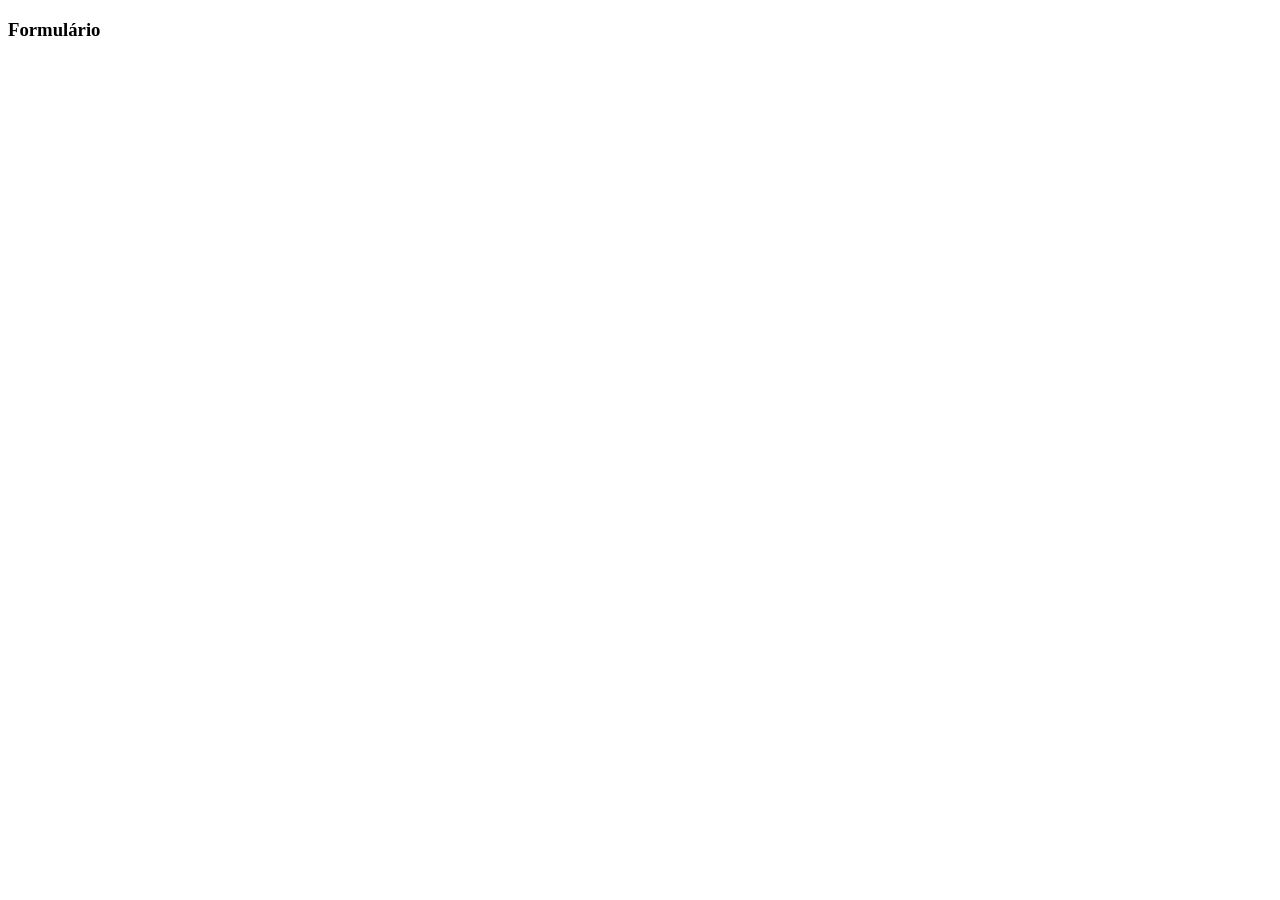
==== paginas/formulario.html @ 861652f7 "formulario criado" ====
<!DOCTYPE html>
<html lang="pt-br">
<head>
    <meta charset="UTF-8">
    <meta name="viewport" content="width=device-width, initial-scale=1.0">
    <title>Projeto WEB HTML/CSS</title>
</head>
<body>
    <div id="div-form">
        <h3>Formulário</h3>

    </div>
    
</body>
</html>
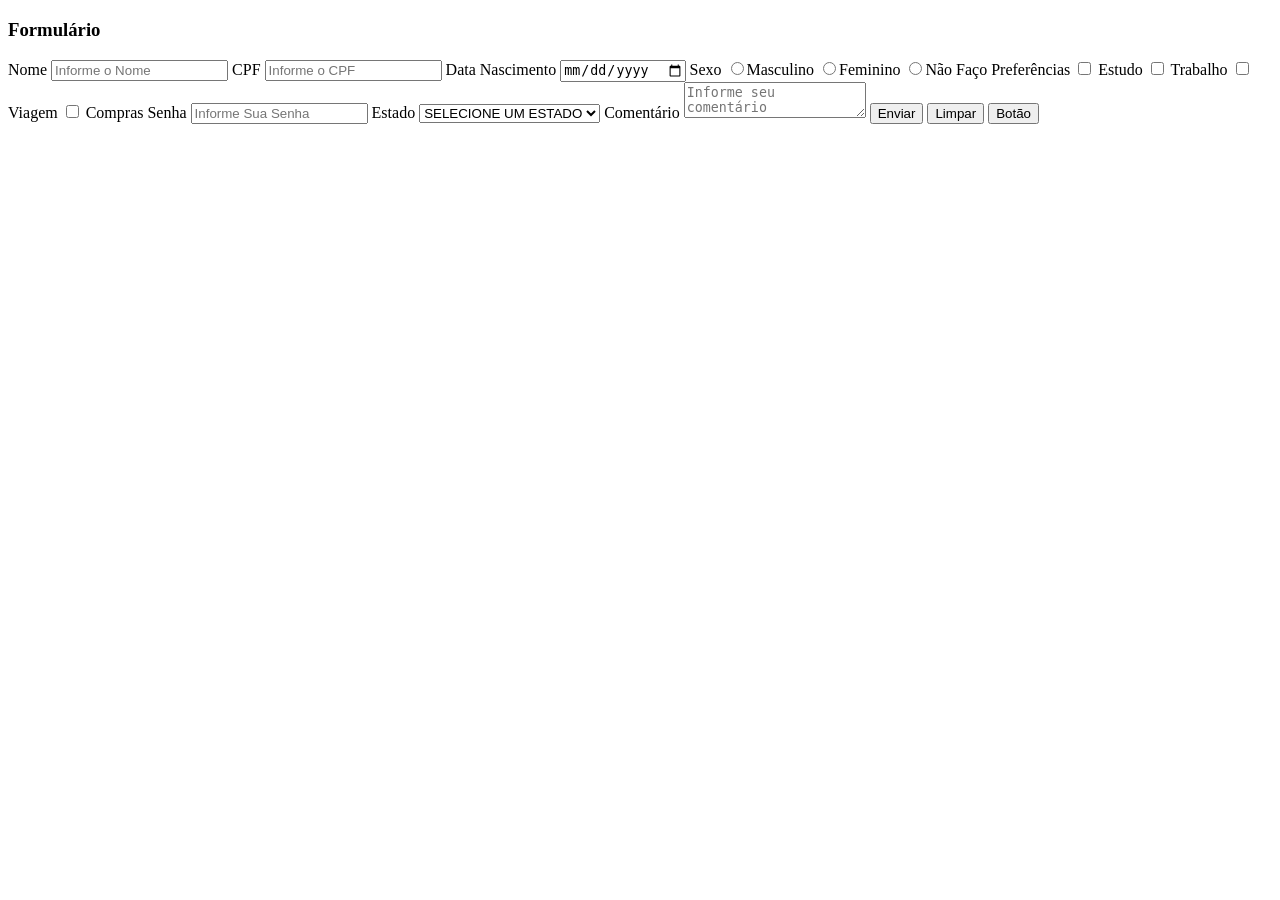
==== commit 1ed16d05: "css formulario criado" ====
--- a/paginas/formulario.html
+++ b/paginas/formulario.html
@@ -4,11 +4,63 @@
     <meta charset="UTF-8">
     <meta name="viewport" content="width=device-width, initial-scale=1.0">
     <title>Projeto WEB HTML/CSS</title>
+
+    <link rel="stylesheet" href="../css/style_formulario.css">
 </head>
 <body>
     <div id="div-form">
         <h3>Formulário</h3>
 
+        <form name="form" id="form" method="get" action="">
+            <label for="nome">Nome</label>
+            <input type="text" name="nome" id="nome" class="input-vlr01" maxlength="5" required placeholder="Informe o Nome">
+
+            <label for="cpf">CPF</label>
+            <input type="number" name="cpf" id="cpf" class="input-vlr02" maxlength="14" required placeholder="Informe o CPF">
+
+            <label for="datanascimento">Data Nascimento</label>
+            <input type="date" name="datanascimento" id="datanascimento" class="input-vlr02" required placeholder="Informe a Data de Nascimento">
+
+            <label for="sexo"> Sexo</label>
+            <input type="radio" name="sexo" id="sexoM" class="input-op" value="M">Masculino
+            <input type="radio" name="sexo" id="sexoF" class="input-op" value="F">Feminino
+            <input type="radio" name="sexo" id="sexoN" class="input-op" value="N">Não Faço
+
+            <label for="preferencias">Preferências</label>
+            <input type="checkbox" name="estudo" id="estudo" class="input-op" value="estudo"> Estudo
+            <input type="checkbox" name="trabalho" id="trabalho" class="input-op" value="trabalho"> Trabalho
+            <input type="checkbox" name="viagem" id="viagem" class="input-op" value="viagem"> Viagem
+            <input type="checkbox" name="compras" id="compras" class="input-op" value="compras"> Compras
+
+            <label for="senha">Senha</label>
+            <input type="password" name="senha" id="senha" class="input-vlr02" maxlength="6" required placeholder="Informe Sua Senha" >
+
+            <label for="estudo">Estado</label>
+            <select name="estado" id="estado" class="input-vlr02" required>
+                <option >SELECIONE UM ESTADO</option>
+                <option value="Al">ALagoas</option>
+                <option value="Ba">Bahia</option>
+                <option value="Ce">Ceará</option>
+                <option value="Ma">Maranhão</option>
+                <option value="Pb">Paraíba</option>
+                <option value="Pe">Pernambuco</option>
+                <option value="Pi">Piauí</option>
+                <option value="RN">Rio Grande do Norte</option>
+                <option value="Se">Sergipe</option>
+
+            </select>
+
+            <label for="comentario">Comentário</label>
+            <textarea name="comentario" id="comentario" placeholder="Informe seu comentário" required ></textarea>
+
+            <button type="submit" id="btn-enviar">Enviar</button>
+            <button type="reset" id="btn-limpar">Limpar</button>
+            <button id="btn">Botão</button>
+
+
+
+        </form>
+
     </div>
     
 </body>
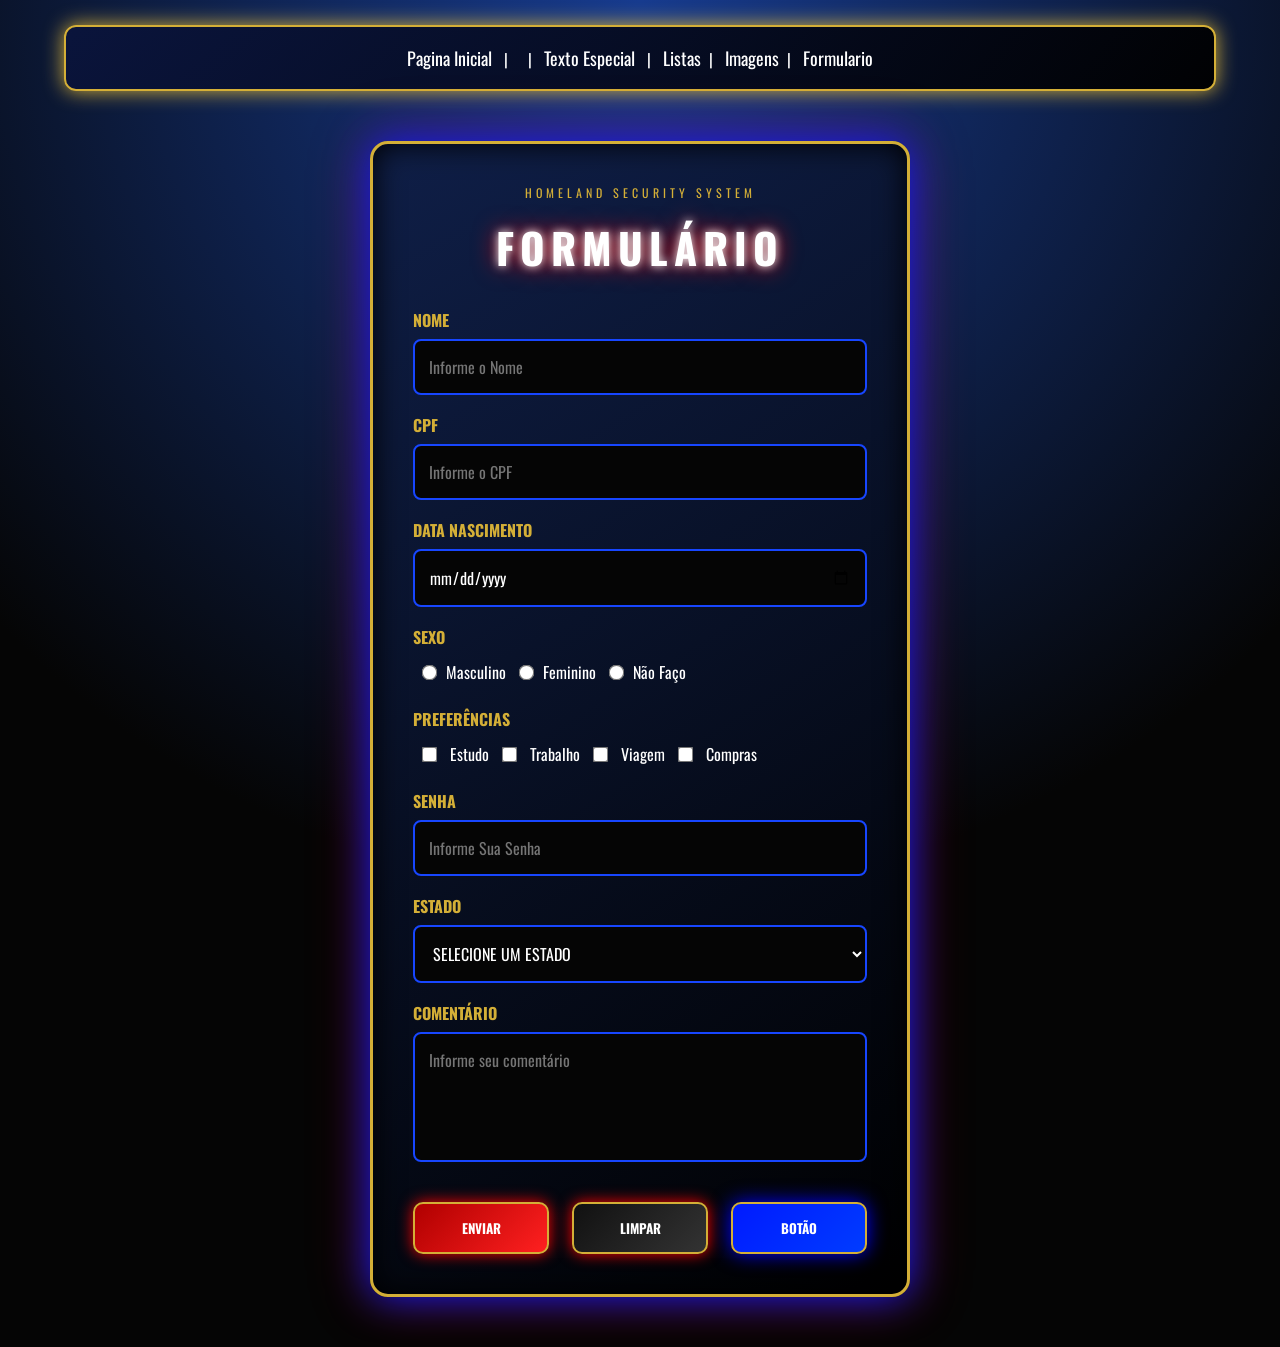
==== commit 9d4a3eed: "." ====
--- a/paginas/formulario.html
+++ b/paginas/formulario.html
@@ -6,8 +6,23 @@
     <title>Projeto WEB HTML/CSS</title>
 
     <link rel="stylesheet" href="../css/style_formulario.css">
+
+    <link rel="shortcut icon" href="../imagens/" type="image/x-icon">
 </head>
 <body>
+    <div id="links">
+        <a href="../index.html">Pagina Inicial</a> |
+
+        <a href="texto.html"></a> |
+
+        <a href="outros/texto_especial.html">Texto Especial</a> |
+
+        <a href="listas.html">Listas</a>|
+
+        <a href="imagen.html">Imagens</a>|
+
+        <a href="formulario.html">Formulario</a>
+    </div>
     <div id="div-form">
         <h3>Formulário</h3>
 
@@ -53,9 +68,15 @@
             <label for="comentario">Comentário</label>
             <textarea name="comentario" id="comentario" placeholder="Informe seu comentário" required ></textarea>
 
-            <button type="submit" id="btn-enviar">Enviar</button>
-            <button type="reset" id="btn-limpar">Limpar</button>
-            <button id="btn">Botão</button>
+            <div id="div-btns">
+                <button type="submit" id="btn-enviar">Enviar</button>
+                <button type="reset" id="btn-limpar">Limpar</button>
+                <button id="btn">Botão</button>
+
+
+            </div>
+
+            
 
 
 
--- a/css/style_formulario.css
+++ b/css/style_formulario.css
@@ -0,0 +1,749 @@
+/*
+#div-form{
+    width: 500px;
+    min-height: 600px;
+    margin: 20px auto;
+    padding: 20px;
+    background-color: rgb(163, 97, 224);
+    border-radius: 8px;
+    font-family: 'Courier New', Courier, monospace;
+}
+h3{
+    text-align: center;
+    text-transform: uppercase;
+    letter-spacing: 5px;
+}
+#form{
+    background-color: rgb(138, 16, 199);
+    padding: 10px;
+}
+
+label{
+    display: block;
+    margin: 10px 0px;
+    text-transform: uppercase;
+    letter-spacing: 5px;
+    font-size: 1.5em;
+}
+
+.input-vlr01{
+    width: 400px;
+}
+
+.input-vlr01, .input-vlr02{
+    height: 40px;
+    padding: 8px;
+    font-size: 1.2em;
+}
+
+.input-vlr02{
+    width: 250px;
+}
+
+input[type="radio"], input[type="checkbox"]{
+    width: 25px;
+    height: 25px;
+    cursor: pointer;
+}
+
+textarea{
+    width: 400px;
+    height: 100px;
+    padding: 20px;
+    resize: none;
+}
+
+#div-btns{
+    border: solid 5px rgb(234, 134, 243);
+    margin: 20px 0px;
+
+}
+
+button{
+    width: 140px;
+    height: 30px;
+   cursor: pointer;
+}
+*/
+/* =====================================================
+   CAPITÃO PÁTRIA - HERO STYLE
+   The Boys / Super Hero / Premium UI
+   ===================================================== */
+
+
+   @import url('https://fonts.googleapis.com/css2?family=Oswald:wght@500;700&display=swap');
+
+
+   *{
+   
+       margin:0;
+       padding:0;
+       box-sizing:border-box;
+   
+       font-family:'Oswald', Arial, sans-serif;
+   
+   }
+   
+   
+   
+   body{
+   
+   
+       min-height:100vh;
+   
+   
+       background:
+   
+   
+       radial-gradient(
+           circle at top,
+           #173b8f,
+           #050505 60%
+       );
+   
+   
+   
+       color:white;
+   
+   
+   
+       overflow-x:hidden;
+   
+   
+   }
+   
+   
+   
+   /* =========================
+      MENU SUPER HERO
+      ========================= */
+   
+   
+   #links{
+   
+   
+       width:90%;
+   
+   
+       margin:25px auto;
+   
+   
+   
+       padding:18px;
+   
+   
+   
+       background:
+   
+   
+       linear-gradient(
+           135deg,
+           rgba(10,20,60,.95),
+           rgba(0,0,0,.95)
+       );
+   
+   
+   
+       border:
+   
+   
+       2px solid #d4af37;
+   
+   
+   
+       border-radius:12px;
+   
+   
+   
+       text-align:center;
+   
+   
+   
+       box-shadow:
+   
+   
+       0 0 20px #d4af37;
+   
+   
+   
+   }
+   
+   
+   
+   #links a{
+   
+   
+       color:#ffffff;
+   
+   
+   
+       text-decoration:none;
+   
+   
+   
+       font-size:18px;
+   
+   
+   
+       margin:8px;
+   
+   
+   
+       transition:.3s;
+   
+   
+   
+   }
+   
+   
+   
+   #links a:hover{
+   
+   
+       color:#ff2020;
+   
+   
+   
+       text-shadow:
+   
+   
+       0 0 15px red;
+   
+   
+   
+   }
+   
+   
+   
+   /* =========================
+      PAINEL PRINCIPAL
+      ========================= */
+   
+   
+   #div-form{
+   
+   
+       width:540px;
+   
+   
+   
+       margin:50px auto;
+   
+   
+   
+       padding:40px;
+   
+   
+   
+       background:
+   
+   
+       linear-gradient(
+           145deg,
+           rgba(15,30,70,.95),
+           rgba(0,0,0,.95)
+       );
+   
+   
+   
+       border:
+   
+   
+       3px solid #d4af37;
+   
+   
+   
+       border-radius:18px;
+   
+   
+   
+       box-shadow:
+   
+   
+       0 0 40px #001aff,
+   
+   
+       0 0 60px rgba(255,0,0,.4),
+   
+   
+       inset 0 0 30px black;
+   
+   
+   
+       position:relative;
+   
+   
+   }
+   
+   
+   
+   /* Faixa dourada */
+   
+   
+   #div-form::before{
+   
+   
+       content:"HOMELAND SECURITY SYSTEM";
+   
+   
+       display:block;
+   
+   
+   
+       text-align:center;
+   
+   
+   
+       color:#d4af37;
+   
+   
+   
+       letter-spacing:4px;
+   
+   
+   
+       font-size:12px;
+   
+   
+   
+       margin-bottom:15px;
+   
+   
+   }
+   
+   
+   
+   /* =========================
+      TITULO
+      ========================= */
+   
+   
+   h3{
+   
+   
+       text-align:center;
+   
+   
+   
+       font-size:42px;
+   
+   
+   
+       letter-spacing:6px;
+   
+   
+   
+       color:white;
+   
+   
+   
+       text-transform:uppercase;
+   
+   
+   
+       margin-bottom:30px;
+   
+   
+   
+       text-shadow:
+   
+   
+       0 0 10px #fff,
+   
+   
+       0 0 25px #ff0000;
+   
+   
+   }
+   
+   
+   
+   /* =========================
+      LABEL
+      ========================= */
+   
+   
+   label{
+   
+   
+       display:block;
+   
+   
+   
+       margin-top:18px;
+   
+   
+   
+       margin-bottom:7px;
+   
+   
+   
+       color:#d4af37;
+   
+   
+   
+       text-transform:uppercase;
+   
+   
+   
+       font-weight:bold;
+   
+   
+   
+   }
+   
+   
+   
+   /* =========================
+      CAMPOS
+      ========================= */
+   
+   
+   .input-vlr01,
+   .input-vlr02,
+   textarea,
+   select{
+   
+   
+       width:100%;
+   
+   
+   
+       padding:14px;
+   
+   
+   
+       background:#050505;
+   
+   
+   
+       color:white;
+   
+   
+   
+       border:
+   
+   
+       2px solid #1746ff;
+   
+   
+   
+       border-radius:8px;
+   
+   
+   
+       outline:none;
+   
+   
+   
+       font-size:16px;
+   
+   
+   
+       transition:.3s;
+   
+   
+   
+   }
+   
+   
+   
+   .input-vlr01:hover,
+   .input-vlr02:hover,
+   textarea:hover,
+   select:hover{
+   
+   
+       border-color:#d4af37;
+   
+   
+   
+   }
+   
+   
+   
+   .input-vlr01:focus,
+   .input-vlr02:focus,
+   textarea:focus,
+   select:focus{
+   
+   
+       border-color:red;
+   
+   
+   
+       box-shadow:
+   
+   
+       0 0 20px red;
+   
+   
+   
+   }
+   
+   
+   
+   /* =========================
+      OPÇÕES
+      ========================= */
+   
+   
+   .input-op{
+   
+   
+       accent-color:red;
+   
+   
+   
+       transform:scale(1.2);
+   
+   
+   
+       margin:10px;
+   
+   
+   
+   }
+   
+   
+   
+   /* =========================
+      TEXTO
+      ========================= */
+   
+   
+   textarea{
+   
+   
+       height:130px;
+   
+   
+   
+       resize:none;
+   
+   
+   
+   }
+   
+   
+   
+   /* =========================
+      BOTÕES
+      ========================= */
+   
+   
+   #div-btns{
+   
+   
+       margin-top:35px;
+   
+   
+   
+       display:flex;
+   
+   
+   
+       justify-content:space-between;
+   
+   
+   
+   }
+   
+   
+   
+   button{
+   
+   
+       width:30%;
+   
+   
+   
+       padding:14px;
+   
+   
+   
+       cursor:pointer;
+   
+   
+   
+       border-radius:10px;
+   
+   
+   
+       border:
+   
+   
+       2px solid #d4af37;
+   
+   
+   
+       background:
+   
+   
+       linear-gradient(
+           135deg,
+           #b00000,
+           #ff2020
+       );
+   
+   
+   
+       color:white;
+   
+   
+   
+       font-weight:bold;
+   
+   
+   
+       text-transform:uppercase;
+   
+   
+   
+       box-shadow:
+   
+   
+       0 0 15px red;
+   
+   
+   
+       transition:.3s;
+   
+   
+   
+   }
+   
+   
+   
+   button:hover{
+   
+   
+       transform:
+   
+   
+       translateY(-5px);
+   
+   
+   
+       box-shadow:
+   
+   
+       0 0 30px red;
+   
+   
+   
+   }
+   
+   
+   
+   /* BOTÃO LIMPAR */
+   
+   
+   #btn-limpar{
+   
+   
+       background:
+   
+   
+       linear-gradient(
+           135deg,
+           #111,
+           #333
+       );
+   
+   
+   
+   }
+   
+   
+   
+   /* BOTÃO EXTRA */
+   
+   
+   #btn{
+   
+   
+       background:
+   
+   
+       linear-gradient(
+           135deg,
+           #001aff,
+           #003cff
+       );
+   
+   
+   
+       box-shadow:
+   
+   
+       0 0 20px blue;
+   
+   
+   
+   }
+   
+   
+   
+   /* =========================
+      SELECT
+      ========================= */
+   
+   
+   option{
+   
+   
+       background:#050505;
+   
+   
+   
+   }
+   
+   
+   
+   /* =========================
+      RESPONSIVO
+      ========================= */
+   
+   
+   @media(max-width:600px){
+   
+   
+       #div-form{
+   
+   
+           width:90%;
+   
+   
+           padding:25px;
+   
+   
+       }
+   
+   
+   
+       #div-btns{
+   
+   
+           flex-direction:column;
+   
+   
+   
+           gap:15px;
+   
+   
+   
+       }
+   
+   
+   
+       button{
+   
+   
+           width:100%;
+   
+   
+       }
+   
+   
+   }
